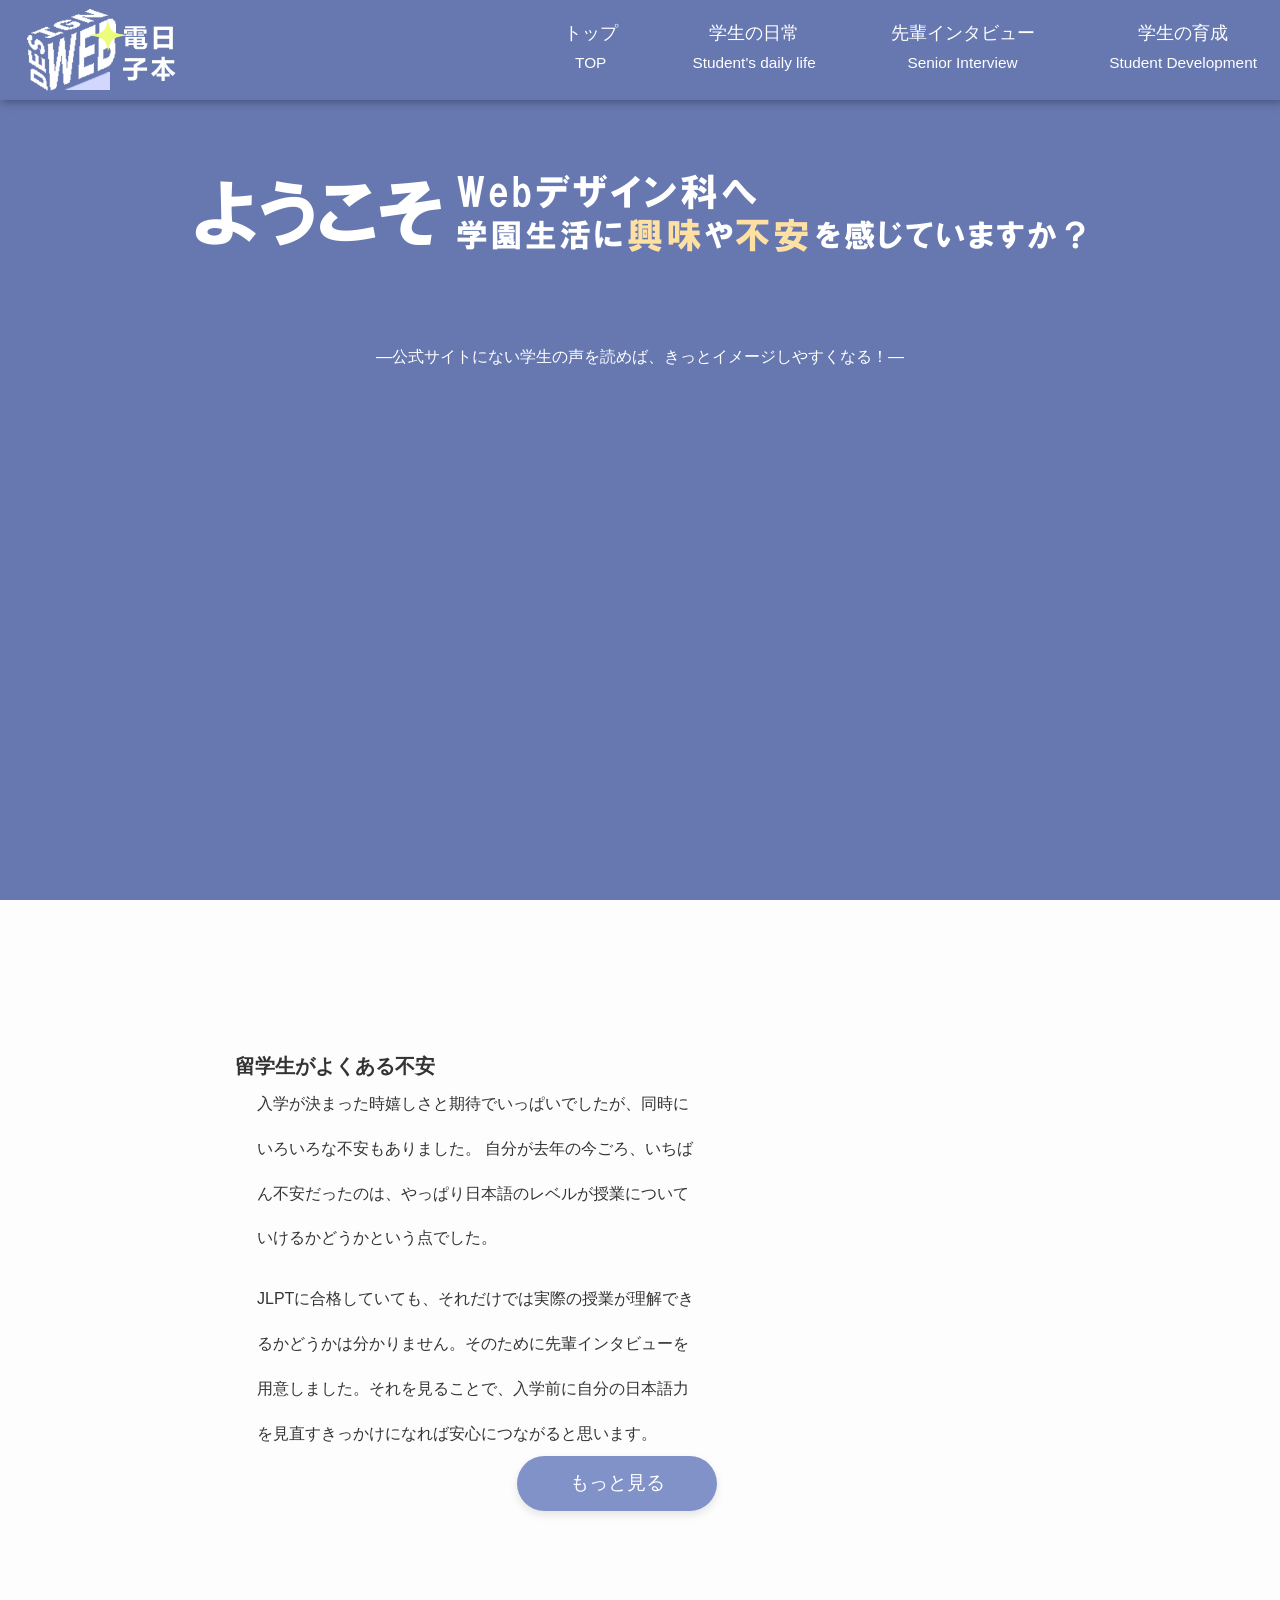
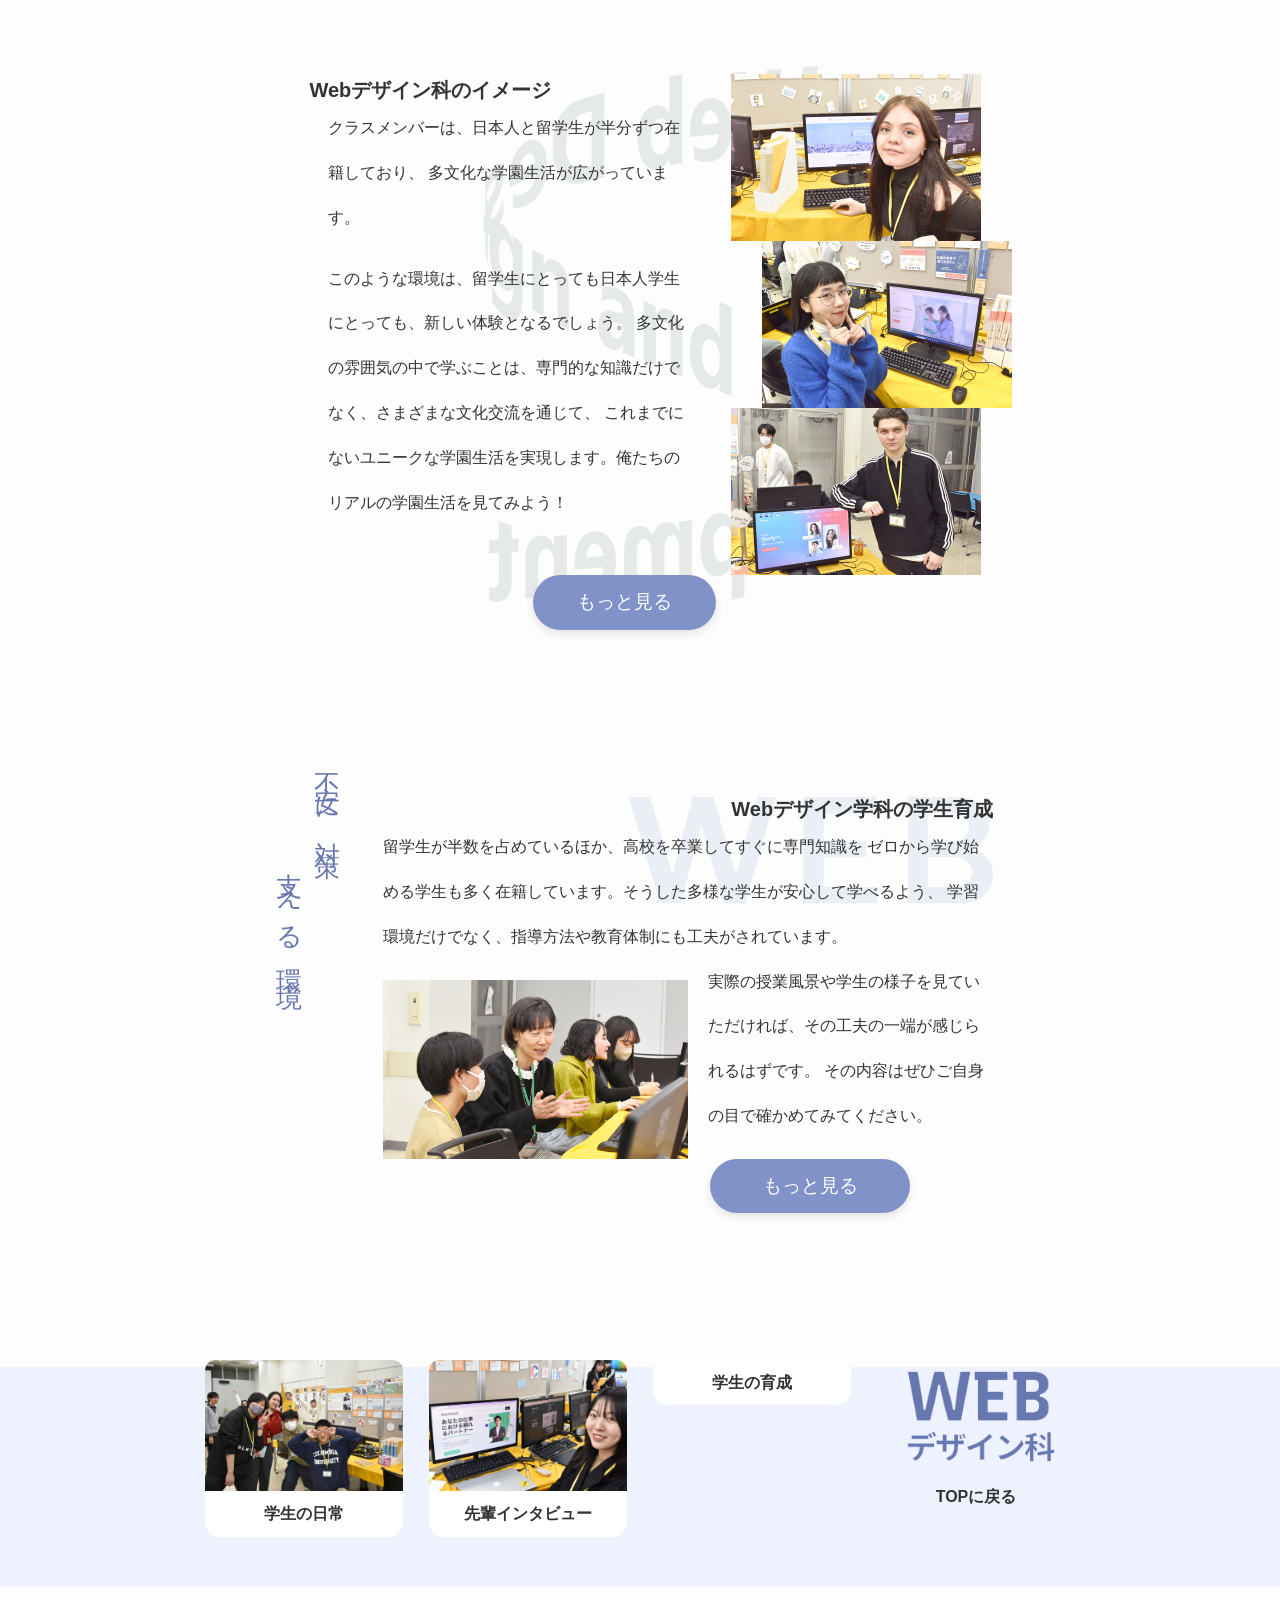
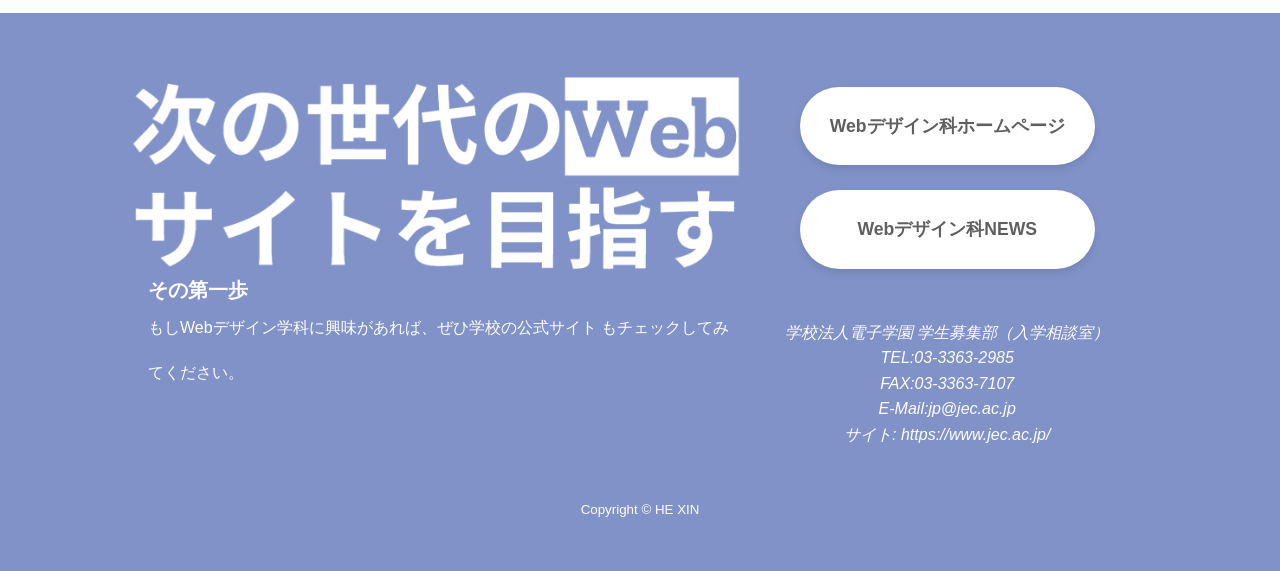
==== index.html @ 9deec6c5 "first commit" ====
<!DOCTYPE html>
<html lang="jp">

<head>
    <meta charset="UTF-8">
    <meta name="viewport" content="width=device-width, initial-scale=1.0">
    <title>TOP</title>
    <link rel="stylesheet" href="css/reset.css">
    <link rel="stylesheet" href="css/style.css">
    <script src="js/script.js" defer></script>
    <style>
        /* ================================================
                            top页PC端
        ================================================== */

        @media (min-width: 768px) {

            html {
                overflow-y: scroll;
                /* 始终显示垂直滚动条 */
            }

            /* ========================
                固定 header 区域 + 动画廊
            ========================= */
            header {
                position: fixed;
                /* 保持 header 原地不动 */
                top: 0;
                left: 0;
                width: 100%;
                height: 100vh;
                /* 占据整个视口高度 */
                background: #6678AF;
                z-index: 100;
                display: flex;
                flex-direction: column;
                align-items: center;
                justify-content: flex-start;
                transition: opacity 0.3s;
                /* 设置透明度过渡动画 */
                /* 硬件加速提示，让动画更顺畅· */
                will-change: opacity;
            }

            /* ========================
                主内容占位 + 滑入区域
            ========================= */
            /* 主体内容，用于被滚动上来覆盖 */
            main {
                margin-top: 100vh;
                /* 确保 main 不会被固定 header 挡住 */
                /* background: linear-gradient(to bottom, #add8e6, #f0f8ff); */
                padding: 0 7.5%;
                font-size: 2rem;
            }

            /* ========================
                ↓↓↓↓↓↓流动画廊↓↓↓↓↓↓
            ========================= */
            .gallery-container {
                display: flex;
                flex-direction: column;
                margin-top: 20px;
                width: 100%;
            }

            .row {
                flex: 1;
                overflow: hidden;
                position: relative;
                height: 120px;
                /* ✅ 如发现最后一行被裁剪，可手动加上 height */
                /* 若仍有问题也可给 .gallery-container 设置固定高度 */
            }

            .scroller {
                display: flex;
                height: 100%;
                width: fit-content;
                animation: scrollLeft 40s linear infinite;
            }

            .row:nth-child(even) .scroller {
                animation-name: scrollRight;
            }

            @keyframes scrollLeft {
                0% {
                    transform: translateX(0);
                }

                100% {
                    transform: translateX(-50%);
                }
            }

            @keyframes scrollRight {
                0% {
                    transform: translateX(-50%);
                }

                100% {
                    transform: translateX(0);
                }
            }

            .item {
                margin: 1px;
                height: calc(100% - 2px);
                position: relative;
                overflow: hidden;
            }

            .item img {
                width: 100%;
                height: 100%;
                object-fit: cover;
                filter: grayscale(100%);
                opacity: 1;
                transition: opacity 0.6s ease, transform 0.4s ease-in-out, filter 0.3s ease;
            }

            .item img.fading {
                opacity: 0;
            }

            .row:hover .scroller {
                animation-play-state: paused !important;
            }

            .item:hover img {
                transform: scale(1.1);
                filter: grayscale(0%);
                z-index: 1;
            }

            /* 由于浏览器在不断渲染画廊导致累积运行而出现视觉问题。用一下代码优化浏览器 */
            .scroller {
                will-change: transform;
            }


            /* ===== 放大预览层 ===== */
            .image-modal {
                position: fixed;
                top: 0;
                left: 0;
                width: 100%;
                height: 100%;
                background: rgba(0, 0, 0, 0.7);
                /* 灰色半透明遮罩 */
                display: flex;
                justify-content: center;
                align-items: center;
                z-index: 999;
            }

            .image-modal img {
                max-width: 90%;
                max-height: 90%;
                box-shadow: 0 0 20px #000;
                border-radius: 8px;
            }

            /* 关闭按钮 */
            .image-modal .close-btn {
                position: absolute;
                top: 30px;
                right: 40px;
                font-size: 30px;
                color: #fff;
                background: rgba(0, 0, 0, 0.5);
                border-radius: 50%;
                width: 40px;
                height: 40px;
                text-align: center;
                line-height: 40px;
                cursor: pointer;
                transition: background 0.3s;
            }

            .image-modal .close-btn:hover {
                background: rgba(255, 255, 255, 0.5);
                color: black;
            }

            /* 画廊初始隐藏 + 渐现 */
            .gallery-container {
                max-height: 60vh;
                /* 限制画廊最大高度为视口的60% */
                overflow: hidden;
                /* 避免撑爆 header */
                opacity: 0;
                transition: opacity 1s ease;
            }

            .gallery-container.visible {
                opacity: 1;
            }

            /* ========================
                ↑↑↑↑↑↑流动画廊↑↑↑↑↑↑
            ========================= */

            /* ========================
                    其他header
            ========================= */
            /* 初始隐藏 */
            header .nav {
                opacity: 0;
                transform: translateY(-20px);
                /* 上移一点，淡入更自然 */
                transition: opacity 1s ease, transform 1s ease;
            }

            /* 加上 visible 时淡入 */
            header .nav.visible {
                opacity: 1;
                transform: translateY(0);
            }

            header .nav .LOGO {
                display: flex;
                /* h1 变成弹性容器 */
                justify-content: center;
                /* 水平居中 */
                align-items: center;
                /* 垂直居中 */
                height: 100px;
                margin-left: 2%;
            }

            header .nav .LOGO img {
                width: 60%;
            }

            header ul {
                display: flex;
                /* 菜单横向排列 */
                margin-left: auto;
                /* 将 ul 推到右侧 */
                padding: 0;
                width: 60%;
            }

            header ul.visible {
                opacity: 1;
            }

            .had-message {
                text-align: center;
                opacity: 0;
                transition: opacity 1s ease;
                color: #fff;
            }

            .had-message.visible {
                opacity: 1;
            }

            h1 {
                position: relative;
                display: inline-block;
                overflow: hidden;
                width: fit-content;
                margin: 0 auto;
            }

            h1 img {
                display: block;
                max-width: 75%;
                height: auto;
                /* ✅ 添加这句很重要 */
                margin: 0 auto;
            }

            /* 遮罩动画效果 */
            h1::after {
                margin: 1% 0;
                content: '';
                position: absolute;
                top: 0;
                left: 0;
                height: 100%;
                width: 100%;
                background: #6678AF;
                ;
                /* 遮罩颜色应与背景相同 */
                transform: translateX(0%);
                transition: transform 1.5s cubic-bezier(1, 1, 1, 1);
                z-index: 2;
                pointer-events: none;
            }

            /* 动画触发类 */
            h1.reveal::after {
                transform: translateX(100%);
            }


            /* ========================
                    main1
            ========================= */
            /* 按钮 */
            .interview-link {
                font-size: clamp(16px, 1.5vw, 24px);
                position: relative;
                z-index: 10;
                display: inline-block;
                background: #8092C8;
                color: #fff;
                border-radius: 50px;
                text-align: center;
                max-width: 200px;
                width: 40%;
                margin: 0 0 0 60%;
                padding: 12px 24px;
                text-decoration: none;
                transition: all 0.3s ease;
                box-shadow: 0 4px 8px rgba(0, 0, 0, 0.1);
            }

            /* 悬浮时动画效果 */
            .interview-link:hover {
                background: #5c6db2;
                /* 深一点的蓝 */
                color: #ffffff;
                transform: scale(1.05);
                box-shadow: 0 6px 12px rgba(0, 0, 0, 0.2);
            }

            /* 可选：底部滑入式下划线 */
            .interview-link::after {
                content: "";
                position: absolute;
                left: 20%;
                right: 20%;
                bottom: 8px;
                height: 2px;
                background: #ffffff;
                transform: scaleX(0);
                transform-origin: left;
                transition: transform 0.3s ease;
            }

            .interview-link:hover::after {
                transform: scaleX(1);
            }


            /* top页第一段 */

            .main-s1 {
                padding-top: 150px;
                display: grid;
                grid-template-areas:
                    "txt img";
                grid-template-columns: 1.5fr 1fr;
                margin: auto;
                width: 80%;
            }

            .main-s1 .main-s1-d1 {
                grid-area: txt;
            }

            .main-s1 .main-s1-d2 {
                grid-area: img;
            }

            /* 右边图片 */
            .main-s1-d2 {
                position: relative;
                width: 100%;
                max-width: 400px;
                min-width: 350px;
                /* ✅ 你可以改成需要的宽度 */
                aspect-ratio: 4 / 3;
                /* ✅ 保持宽高比，或改成 height: 固定值 */
                padding-left: 5%;
            }

            .main-s1-d2 img {
                position: absolute;
                top: 0;
                left: 0;
                width: 100%;
                height: auto;
                opacity: 0;
                transform: translateY(30px);
                transition: all 1s ease-out;
            }

            /* ✅ 人物动画出现 */
            .fade-in-img.visible {
                opacity: 1;
                transform: translateY(0);
                transition-delay: 0.5s;
                /* 可以调大，比如 0.5s */
            }

            /* ✅ 文字图动画，稍有延迟 */
            .fade-in-txt.visible {
                opacity: 1;
                transform: translateY(0);

            }

            /* 左边文字 */
            .main-s1-d1 {
                max-width: 780px;
                min-width: 360px;
                margin: 0 auto;
                padding: 0 5% 0 10%;
            }


            /* ========================
                    main2
            ========================= */
            .main-s2 {
                padding: 0 15%;
                display: grid;
                grid-template-areas:
                    "txt img";
                grid-template-columns: 1.5fr 1fr;
                padding-top: 15%;
                /* no-repeat显示的图片不会重复，50% 360px设置位置， */
                background: url(../img/imags/top-main-bg3.png)no-repeat 50% 100%;
            }

            .main-s2 .main-s2-d1 {
                grid-area: txt;
            }

            .main-s2 .main-s2-d2 {
                grid-area: img;
            }

            /* 右边图片 */

            .main-s2-d2 {
                position: relative;
            }

            .main-s2-d2 img {
                min-width: 250px;
                width: 45%;
            }

            .card1 {
                margin-left: 5%;
            }

            .card2 {
                margin-left: 15%;
            }

            .card3 {
                margin-left: 5%;
            }

            .card {
                transition: transform 0.4s ease, box-shadow 0.4s ease;
                transform-style: preserve-3d;
                will-change: transform;
                cursor: pointer;
            }

            .card:hover {
                transform: rotateY(10deg) rotateX(5deg) scale(1.05);
                box-shadow: 0 20px 30px rgba(0, 0, 0, 0.3);
            }

            /* 左边文字 */
            .main-s2-d1 {
                max-width: 780px;
                min-width: 360px;
                margin: 0 auto;
                padding: 0 5% 0 15%;
            }

            /* ========================
                    main3
            ========================= */
            .main-s3 {
                padding-top: 15%;
                display: grid;
                grid-template-areas:
                    "txt div"
                    "a a";
                grid-template-columns: 0.1fr 1fr;
                width: 65%;
                margin: 0 auto;
                gap: 20px;
            }

            .main-s3 .main-s3-d2 {
                grid-area: div;
            }

            .main-s3 a {
                grid-area: a;
            }

            /* 左侧漂浮文字 */
            .main-s3 .main-s3-d1 {
                display: flex;
                /* 设置横向排列 */
                justify-content: space-between;
                /* 左右对齐 */
                grid-area: txt;
            }

            .main-s3 .main-s3-d1 p {
                writing-mode: vertical-rl;
                color: #6678AF;
                font-size: clamp(24px, 2vw, 36px);
                letter-spacing: 0.5em;
                margin: 0;
                /* 去掉默认外边距，避免被挤 */
                width: 1.5em;
            }

            .main-s3 .main-s3-d1 .p1 {
                margin-top: 60px;

            }

            .main-s3 .main-s3-d1 .p2 {
                margin-top: -40px;
            }


            /* 右侧图片+文字 */
            .main-s3-d2 {
                display: grid;
                grid-template-areas:
                    "h3 h3"
                    "p1 p1"
                    "img p2";
                grid-template-columns: 1fr 1fr;
                margin-right: 15%;
                background: url(img/imags/top-main-bg1.png)no-repeat 100% 0%;
                background-size: 60%;
                margin: 0 auto;
            }

            .main-s3-d2 h3 {
                grid-area: h3;
                text-align: right;
            }

            .main-s3-d2 .p1 {
                grid-area: p1;
            }

            .main-s3-d2 .p2 {
                grid-area: p2;
                margin-left: 20px;
            }

            .main-s3-d2 div {
                grid-area: img;
                max-width: 500px;
                width: 100%;
                height: 100%;
                /* min-height: 250px; */
                background-image: url(img/top/s3-1.JPG);
                background-size: cover;
                /* 关键：等比缩放填满容器 */
                background-position: center;
                /* 图片居中显示 */
                background-repeat: no-repeat;
                margin: 20px auto;
            }
        }

        /* ================================================
                             top页移动端
        ================================================== */

        @media (max-width: 768px) {

            /* 取消显示的元素 */
            #galleryContainer {
                display: none;
            }

            header p {
                display: none;
            }

            header h1,
            .gallery-container,
            .main-s3-d1 {
                display: none;
            }

            header {
                width: 100%;
                /* 占据整个视口高度 */
            }

            .main-s3-d2 div {
                background-image: url(img/top/s3-1.JPG);
                height: 250px;
                background-size: cover;
                /* 关键：等比缩放填满容器 */
                background-position: center;
                /* 图片居中显示 */
                background-repeat: no-repeat;
            }

            .main-s1-d2 {
                display: none;
            }

            /* 其他修改 */
            main {
                padding: 16px;
            }

            /* section 外框 */
            main section {
                border-radius: 20px;
                padding: 18px;
                margin-bottom: 28px;
                box-shadow: 0px 0px 9px #aeaeae;

            }

            /* 标题 */
            section h3 {
                font-size: 20px;
                font-weight: 600;
                margin-bottom: 14px;
                text-align: center;
                color: #222;
            }

            /* 段落文字 */
            section p {
                font-size: 15px;
                line-height: 1.8;
                margin-bottom: 12px;
                color: #444;
            }



            /* 图片组（竖排 + 圆角） */
            .main-s2-d2 {
                display: flex;
                gap: 12px;
                margin-top: 14px;
            }

            .main-s2-d2 img {
                width: 31%;
                border-radius: 10px;
            }


            /* main-s3 特殊部分 */
            .main-s3-d1 {
                text-align: center;
                margin-bottom: 14px;
            }

            .main-s3-d1 .p1 {
                font-size: 17px;
                font-weight: bold;
                margin-bottom: 6px;
            }

            .main-s3-d1 .p2 {
                font-size: 14px;
                color: #666;
            }

            .main-s3-d2 h3 {
                font-size: 18px;
                margin-bottom: 10px;
                color: #333;
            }

            .main-s3-d2 div {
                border-radius: 10px;
            }

            /* 按钮 */
            .interview-link {
                display: block;
                margin: 18px auto 0;
                padding: 12px 20px;
                text-align: center;
                font-size: 15px;
                background: #8092C8;
                color: #fff;
                font-weight: 500;
                border-radius: 8px;
                text-decoration: none;
                width: fit-content;
            }
        }
    </style>
</head>

<body>
    <header id="mainHeader">
        <div class="nav">
            <div class="LOGO"><a href="index.html"><img src="img/imags/LOGO.png" alt=""></a></div>
            <!-- 汉堡按钮 -->
            <div class="hamburger" id="hamburger">
                <span></span>
                <span></span>
                <span></span>
            </div>

            <ul id="navMenu">
                <li><a href="index.html">トップ<br><span>TOP</span></a></li>
                <li><a href="student-life/index.html">学生の日常<br><span>Student's daily life</span></a></li>
                <li><a href="student-interview/index.html">先輩インタビュー<br><span>Senior Interview</span></a></li>
                <li><a href="student-growth/index.html">学生の育成<br><span>Student Development</span></a></li>
            </ul>
        </div>
        <!-- 背景遮罩层 -->
        <div class="menu-overlay" id="menuOverlay"></div>

        <h1><img src="img/imags/h1-1.png" alt=""></h1>
        <p class="had-message">―公式サイトにない学生の声を読めば、きっとイメージしやすくなる！―</p>
        <div class="gallery-container" id="galleryContainer"></div>
    </header>
    <main>
        <section class="main-s1 fade-toggle">
            <div class="main-s1-d1">
                <h3>留学生がよくある不安</h3>
                <p class="hgt">入学が決まった時嬉しさと期待でいっぱいでしたが、同時にいろいろな不安もありました。
                    自分が去年の今ごろ、いちばん不安だったのは、やっぱり日本語のレベルが授業についていけるかどうかという点でした。
                </p>
                <p>JLPTに合格していても、それだけでは実際の授業が理解できるかどうかは分かりません。そのために先輩インタビューを用意しました。それを見ることで、入学前に自分の日本語力を見直すきっかけになれば安心につながると思います。
                </p>
            </div>
            <div class="main-s1-d2">
                <img class="fade-in-img" src="img/imags/img-renwu.png" alt="人物">
                <img class="fade-in-txt" src="img/imags/img-wenzi.png" alt="文字">
            </div>
            <a class="interview-link" href="student-interview/index.html">もっと見る</a>
        </section>

        <section class="main-s2 fade-toggle">
            <div class="main-s2-d1">
                <h3>Webデザイン科のイメージ</h3>
                <p class="hgt">クラスメンバーは、日本人と留学生が半分ずつ在籍しており、
                    多文化な学園生活が広がっています。
                </p>
                <p>このような環境は、留学生にとっても日本人学生にとっても、新しい体験となるでしょう。
                    多文化の雰囲気の中で学ぶことは、専門的な知識だけでなく、さまざまな文化交流を通じて、
                    これまでにないユニークな学園生活を実現します。俺たちのリアルの学園生活を見てみよう！
                </p>
            </div>
            <div class="main-s2-d2">
                <img class="card card1" src="img/top/s1-1.JPG" alt="">
                <img class="card card2" src="img/top/s1-2.JPG" alt="">
                <img class="card card3" src="img/top/s1-3.JPG" alt="">
            </div>
            <a class="interview-link" href="student-life/index.html">もっと見る</a>
        </section>

        <section class="main-s3 fade-toggle">
            <div class="main-s3-d1">
                <p class="p1">支える環境</p>
                <p class="p2">不安に対策</p>
            </div>
            <div class="main-s3-d2">
                <h3><span>Webデザイン学科の</span>学生育成</h3>
                <div></div>
                <p class="p1">
                    留学生が半数を占めているほか、高校を卒業してすぐに専門知識を
                    ゼロから学び始める学生も多く在籍しています。そうした多様な学生が安心して学べるよう、
                    学習環境だけでなく、指導方法や教育体制にも工夫がされています。
                </p>
                <p class="p2">
                    実際の授業風景や学生の様子を見ていただければ、その工夫の一端が感じられるはずです。
                    その内容はぜひご自身の目で確かめてみてください。
                </p>
            </div>
            <a class="interview-link" href="student-growth/index.html">もっと見る</a>
        </section>
    </main>

    <footer>
        <section class="footer-nav-box  fade-toggle">
            <div class="footer-nav">
                <a href="student-life/index.html" class="footer-box">
                    <img src="img/37.JPG" alt="">
                    <h4 class="nav-h4">学生の日常</h4>
                </a>
                <a href="student-interview/index.html" class="footer-box">
                    <img src="img/12.JPG" alt="">
                    <h4 class="nav-h4">先輩インタビュー</h4>
                </a>
                <a href="student-growth/index.html" class="footer-box">
                    <img src="img/38.JPG" alt="">
                    <h4 class="nav-h4">学生の育成</h4>
                </a>

                <a href="#" class="scroll-to-top">
                    <img class="web" src="img/imags/top-main-bg2.png" alt="">
                    <h4>TOPに戻る</h4>
                </a>
            </div>
        </section>

        <section class="footer-bot">
            <div class="footer-bot-d1">
                <img src="img/imags/top-footer-bg.png" alt="">
                <h3>その第一歩</h3>
                <p>もしWebデザイン学科に興味があれば、ぜひ学校の公式サイト
                    もチェックしてみてください。
                </p>
            </div>

            <div class="footer-bot-d2">
                <div class="btn">
                    <a href="https://www.jec.ac.jp/course/mobile/aw/">Webデザイン科ホームページ</a>
                    <br>
                    <a href="https://aw-hotpage.jec.ac.jp/">Webデザイン科NEWS</a>
                </div>
                <address>
                    学校法人電子学園 学生募集部（入学相談室）<br>
                    TEL:03-3363-2985<br>
                    FAX:03-3363-7107<br>
                    E-Mail:jp@jec.ac.jp<br>
                    サイト: <a href="https://www.jec.ac.jp/">https://www.jec.ac.jp/</a>
                </address>
            </div>

            <small>Copyright © HE XIN</small>
        </section>
    </footer>
    <script>
        // 创建媒体查询对象
        const mediaQuery = window.matchMedia("(min-width: 768px)");

        // =====================================================
        // 初始化与入口调用（页面加载、窗口缩放）
        // =====================================================
        let imageChangeIntervalId = null;

        function stopImageChangeInterval() {
            if (imageChangeIntervalId) {
                clearInterval(imageChangeIntervalId);
                imageChangeIntervalId = null;
            }
        }

        function initGallery() {
            stopImageChangeInterval();
            const shuffled = shuffle([...imageUrls]);
            preloadImages(shuffled).then(() => {
                createGallery(shuffled);
            }).catch(err => console.error("图片预加载失败:", err));
        }

        window.addEventListener('DOMContentLoaded', () => {
            initGallery();
            playH1Animation();
            setTimeout(fadeInGallery, 300);
        });

        let resizeTimeout;
        window.addEventListener('resize', () => {
            clearTimeout(resizeTimeout);
            resizeTimeout = setTimeout(() => {
                initGallery();
            }, 300);
        });


        // =====================================================
        // 标题与页面元素动画控制（h1动画、画廊淡入）
        // =====================================================
        function playH1Animation() {
            const h1 = document.querySelector('h1');
            h1.classList.remove('reveal');
            void h1.offsetWidth;  // 强制重绘
            h1.classList.add('reveal');
        }

        function fadeInGallery() {
            const gallery = document.getElementById('galleryContainer');
            const message = document.querySelector('.had-message');
            const navMenu = document.querySelector('header ul');
            const nav = document.querySelector('header .nav'); // 新增

            gallery.classList.add('visible');
            message.classList.add('visible');
            navMenu.classList.add('visible');
            nav.classList.add('visible'); // 新增：整个导航栏一起淡入
        }


        // 禁止页面初始滚动，延迟 1.2s 解锁
        document.body.style.overflow = 'hidden';
        setTimeout(() => {
            document.body.style.overflow = '';
        }, 1200);


        // =====================================================
        // 画廊数据与生成逻辑
        // =====================================================
        const container = document.getElementById('galleryContainer');
        const imageUrls = Array.from({ length: 36 }, (_, i) => `img/${i + 1}.jpg`);

        function shuffle(array) {
            for (let i = array.length - 1; i > 0; i--) {
                const j = Math.floor(Math.random() * (i + 1));
                [array[i], array[j]] = [array[j], array[i]];
            }
            return array;
        }

        function preloadImages(imageUrls) {
            return Promise.all(imageUrls.map(src => {
                return new Promise((resolve, reject) => {
                    const img = new Image();
                    img.onload = resolve;
                    img.onerror = reject;
                    img.src = src;
                });
            }));
        }

        // 动态生成图片画廊（滚动区域）
        function createGallery(preloadedImages = imageUrls) {
            container.innerHTML = "";
            const screenWidth = window.innerWidth;
            let cols =
                screenWidth <= 1280 ? 5 :
                    screenWidth <= 1440 ? 6 :
                        screenWidth <= 1680 ? 7 : 8;

            // 流动画廊行数
            const rows = 2;
            const animationDurations = [60, 60];

            for (let r = 0; r < rows; r++) {
                const row = document.createElement('div');
                row.className = 'row';

                const scroller = document.createElement('div');
                scroller.className = 'scroller';
                scroller.style.animationDuration = animationDurations[r] + 's';

                let rowImages = [];
                for (let i = 0; i < cols; i++) {
                    const imgIndex = (r * cols + i) % preloadedImages.length;
                    rowImages.push(preloadedImages[imgIndex]);
                }

                // 复制一组实现无缝滚动
                rowImages = rowImages.concat(rowImages);

                rowImages.forEach(src => {
                    const item = document.createElement('div');
                    item.className = 'item';
                    item.style.flex = `0 0 calc(100vw / ${cols})`;

                    const img = document.createElement('img');
                    img.src = src;
                    img.style.cursor = 'pointer';

                    img.addEventListener('click', () => {
                        showImageModal(img.src);
                    });

                    item.appendChild(img);
                    scroller.appendChild(item);
                });

                row.appendChild(scroller);
                container.appendChild(row);
            }
        }


        // =====================================================
        // 点击图片弹出大图（模态框查看图片）
        // =====================================================
        function showImageModal(imageUrl) {
            const modal = document.createElement('div');
            modal.className = 'image-modal';

            const img = document.createElement('img');
            img.src = imageUrl;

            const closeBtn = document.createElement('div');
            closeBtn.className = 'close-btn';
            closeBtn.innerHTML = '✕';

            function closeModal() {
                modal.remove();
            }

            closeBtn.addEventListener('click', closeModal);
            modal.addEventListener('click', e => {
                if (e.target === modal) closeModal();
            });

            modal.appendChild(img);
            modal.appendChild(closeBtn);
            document.body.appendChild(modal);
        }


        // =====================================================
        // main-1右侧人物动画
        // =====================================================
        const observer = new IntersectionObserver((entries) => {
            entries.forEach(entry => {
                if (entry.isIntersecting) {
                    entry.target.classList.add('visible');
                } else {
                    entry.target.classList.remove('visible');
                }
            });
        }, { threshold: 0.3 });

        const targets = document.querySelectorAll('.fade-in-img, .fade-in-txt');
        targets.forEach(target => observer.observe(target));


        // =====================================================
        // 滚动时 header 透明度渐变（越滚越淡）
        // =====================================================
        let ticking = false;

        window.addEventListener('scroll', () => {
            if (window.innerWidth > 768) { // 只在 PC 端监听
                if (!ticking) {
                    window.requestAnimationFrame(() => {
                        updateHeaderOpacity();
                        ticking = false;
                    });
                    ticking = true;
                }
            }
        });
        function updateHeaderOpacity() {
            const scrollY = window.scrollY;
            const windowHeight = window.innerHeight;
            const header = document.getElementById('mainHeader');

            let opacity = 1 - (scrollY / (windowHeight / 1.1));
            if (opacity < 0) opacity = 0;

            header.style.opacity = opacity;

            if (opacity === 0) {
                header.style.visibility = 'hidden';
                header.style.pointerEvents = 'none';
            } else {
                header.style.visibility = 'visible';
                header.style.pointerEvents = 'auto';
            }
        }
    </script>
</body>

</html>
---- css/style.css ----
/* ================================================
                    通用样式PC
================================================== */

h3 {
    font-size: clamp(20px, 1.5vw, 24px);
}

p {
    font-size: clamp(16px, 1.2vw, 20px);
    line-height: 2.8;
    color: #333;

}

/* 为所有带有hgt标签p设置下行距隔开距离 */
.hgt {
    margin-bottom: 1em;
}



/* ==============================================
                    PC端通用样式
=============================================== */
@media (min-width: 768px) {

    /* 为h3增加空行 */
    h3 {
        margin-left: -5%;

    }

    .fade-toggle {
        opacity: 0;
        transform: translateY(20px);
        transition: opacity 1s ease, transform 1s ease;
        will-change: opacity, transform;
    }

    .fade-toggle.visible {
        opacity: 1;
        transform: translateY(0);
    }


    /* =======================
            footer
    ========================= */
    footer {
        padding-top: 12%;
    }

    .footer-nav-box {
        background-color: #EEF2FF;
        margin-bottom: 2%;
        position: relative;
        height: 220px;
        width: 100%;
    }

    .footer-nav {
        display: flex;
        padding: 0 15%;
        position: absolute;
        bottom: 50px;
        text-align: center;
    }

    .footer-nav>a {
        width: 22%;
        margin: 0 auto;
    }

    .web {
        margin-top: -8%;
    }

    .footer-nav>a img {
        border-radius: 5% 5% 0 0;
    }

    .footer-nav>a .nav-h4 {
        background-color: #fff;
        padding: 10px 0;
        border-radius: 0 0 15px 15px;
    }

    .footer-bot {
        background-color: #8092C8;
    }



    .footer-box {
        cursor: pointer;
        /* 鼠标变成手型 */
        transition: transform 0.3s ease, box-shadow 0.3s ease;
        border-radius: 10px;
        overflow: hidden;
        text-align: center;
    }

    .footer-box:hover {
        transform: scale(1.05);
        box-shadow: 0 10px 20px rgba(0, 0, 0, 0.2);
    }



    /* 鼠标移上父元素 footer-box 时 h4 跟着变 */
    .footer-box:hover h4 {
        background-color: #6678AF;
        color: #fff;
        box-shadow: 0 4px 8px rgba(0, 0, 0, 0.2);
        transform: translateY(-3px);
    }


    .footer-box img {
        width: 100%;
        transition: transform 0.4s ease;
    }

    .footer-box:hover img {
        transform: scale(1.1);
    }


    /* footer-bot */
    .footer-bot {
        padding: 5% 10% 0 10%;
        display: grid;
        grid-template-areas:
            "r l"
            "txt txt";
        grid-template-columns: 1.5fr 1fr;
    }

    .footer-bot-d1 {
        grid-area: r;
    }

    .footer-bot-d2 {
        grid-area: l;
    }

    small {
        grid-area: txt;
    }

    /* 左侧 */
    .footer-bot-d1 h3,
    .footer-bot-d1 p {
        color: #fff;
        margin: 0 0 0 20px;
    }


    /* 右侧 */
    .footer-bot .btn {
        margin: 0 auto;
        display: flex;
        flex-direction: column;
        width: fit-content;
        /* 宽度根据内容自适应 */
        min-width: 280px;
        /* 设置最小宽度 */
        padding: 10px 20px;
        /* 整体内边距 */
        background-color: transparent;
        /* 去掉背景，按钮自身有背景 */
    }


    .footer-bot .btn a {
        position: relative;
        display: block;
        color: #5F5F5F;
        text-decoration: none;
        font-weight: bold;
        font-size: 1.1rem;
        padding: 25px 30px;
        /* 上下左右内边距，保持胶囊大小 */
        border-radius: 50px;
        /* 完全圆角，胶囊形 */
        background-color: #fff;
        box-shadow: 0 4px 8px rgba(0, 0, 0, 0.1);
        transition: background-color 0.3s ease, color 0.3s ease;
        text-align: center;
    }

    .footer-bot .btn a:hover {
        background-color: #6678AF;
        color: #fff;
    }

    .footer-bot .btn a:hover::after {
        transform: scaleX(1);
    }

    .footer-bot-d2 address {
        padding-top: 10%;
        color: #fff;
        text-align: center;
    }

    .footer-bot small {
        margin: 5% auto;
        color: #fff;
    }


    /* ========================
                nav
    ========================= */

    header .nav {
        display: flex;
        width: 100%;
        background-color: #6678AF;
        box-shadow: 2px 2px 8px #455175;
    }

    header .nav h1 {
        display: flex;
        /* h1 变成弹性容器 */
        justify-content: center;
        /* 水平居中 */
        align-items: center;
        /* 垂直居中 */
        height: 100px;
        margin-left: 2%;
    }

    header .nav h1 img {
        width: 60%;
    }

    header ul {
        display: flex;
        /* 菜单横向排列 */
        margin-left: auto;
        /* 将 ul 推到右侧 */
        padding: 0;
        width: 60%;
    }

    header ul li {
        color: #fff;
        text-align: center;
        margin: auto 3%;
        /* 将 li 推到右侧 */
        margin-left: auto;
    }


    header ul li a {
        position: relative;
        color: #fff;
        text-decoration: none;
        /* 去掉默认下划线 */
        display: inline-block;
        /* 方便伪元素定位 */
        padding-bottom: 5px;
        /* 给下划线留点空间 */
    }

    header ul li a span {
        font-size: clamp(12px, 1.2vw, 16px);
    }

    header ul li a {
        font-size: clamp(18px, 1.2vw, 24px);
    }

    /* 伪元素作为下划线 */
    header ul li a::after {
        content: "";
        position: absolute;
        left: 0;
        bottom: 0;
        height: 2px;
        /* 下划线厚度 */
        width: 100%;
        background-color: white;
        transform: scaleX(0);
        /* 初始无宽度 */
        transform-origin: left;
        transition: transform 0.3s ease;
    }

    /* 悬浮时动画展开 */
    header ul li a:hover::after {
        transform: scaleX(1);
    }
}


/* ================================================
                    移动端通用样式
================================================== */
@media (max-width: 768px) {

    /* =======================
            nav
    ========================= */
    main {
        background: #d7e0f9;
    }

    main section {
        border-radius: 20px;
        padding: 18px;
        margin-bottom: 28px;
        background: #fff;
    }

    /* 汉堡包按钮 */
    .nav {
        position: relative;
        background: #6678AF;
    }

    /* 隐藏原始菜单 */
    .nav ul {
        position: fixed;
        top: 0;
        right: -100%;
        width: 70%;
        height: 100%;
        background: #fff;
        flex-direction: column;
        align-items: flex-start;
        justify-content: flex-start;
        padding: 60px 20px;
        transition: right 0.3s ease;
        z-index: 1001;
        /* 比遮罩层高 */
    }

    /* 打开时 */
    .nav ul.open {
        right: 0;
    }

    /* 汉堡按钮样式 */
    .hamburger {
        width: 45px;
        height: 30px;
        display: flex;
        flex-direction: column;
        justify-content: space-between;
        cursor: pointer;
        z-index: 1000;
        /* 比菜单更高 */
    }

    .hamburger span {
        display: block;
        height: 3px;
        background: #ffffff;
        border-radius: 5px;
        transition: 0.3s;
    }

    #navMenu li {
        font-size: 20px;
        margin-bottom: 14px;
        margin-left: 30px;
        margin-top: 20px;
        color: #6678AF;
        font-weight: 500;
    }

    /* 打开时的汉堡按钮动画（X形状） */
    .hamburger.active span:nth-child(1) {
        transform: rotate(45deg) translate(5px, 5px);
    }

    .hamburger.active span:nth-child(2) {
        opacity: 0;
    }

    .hamburger.active span:nth-child(3) {
        transform: rotate(-45deg) translate(6px, -6px);
    }


    /* 遮罩层 */
    .menu-overlay {
        position: fixed;
        top: 0;
        left: 0;
        width: 100%;
        height: 100%;
        background: rgba(0, 0, 0, 0.5);
        opacity: 0;
        visibility: hidden;
        transition: opacity 0.3s ease;
        z-index: 1000;
        /* 在菜单下面、在内容上面 */
    }

    .menu-overlay.show {
        opacity: 1;
        visibility: visible;
    }


    /* 其他heder */
    header .nav {
        display: flex;
    }

    header .nav .LOGO {
        margin-right: auto;
        display: flex;
        /* h1 变成弹性容器 */
        justify-content: center;
        /* 水平居中 */
        align-items: center;
    }

    header .nav .LOGO img {
        width: 35%;
        margin: 5%;
    }

    header .nav .hamburger {
        margin: 5%;
    }

    header ul li a span {
        display: none;
    }

    /* =======================
            footer
    ========================= */
    .footer-box img,
    .scroll-to-top {
        display: none;
    }

    footer {
        padding: 10px;
        background-color: #8092C8;
        /* 防止子元素塌陷 */
        overflow: auto;
    }

    footer .footer-nav {
        display: flex;
        text-align: center;
        background: #bbcbfa;
        border-radius: 15px;
    }

    footer .footer-nav a {
        font-size: 12px;
        width: 25%;
        height: 50px;
        display: flex;
        /* h1 变成弹性容器 */
        justify-content: center;
        /* 水平居中 */
        align-items: center;
        border-left: 2px solid #8693bb;
    }

    footer .footer-nav a:first-child {
        border: none;
    }

    .scroll-to-top img {
        display: none;
    }

    .footer-bot-d1 img {
        width: 90%;
        margin: 5%;
    }

    .footer-bot-d1 h3,
    .footer-bot-d1 p,
    .footer-bot-d2 .btn {
        display: none;
    }

    .footer-bot-d2 address {
        color: #fff;
        font-size: 12px;
        margin-left: 7%;
    }

    small {
        display: block;
        /* 让 small 变成块级元素 */
        text-align: center;
        /* 文本居中 */
        margin: 5%;
    }
}
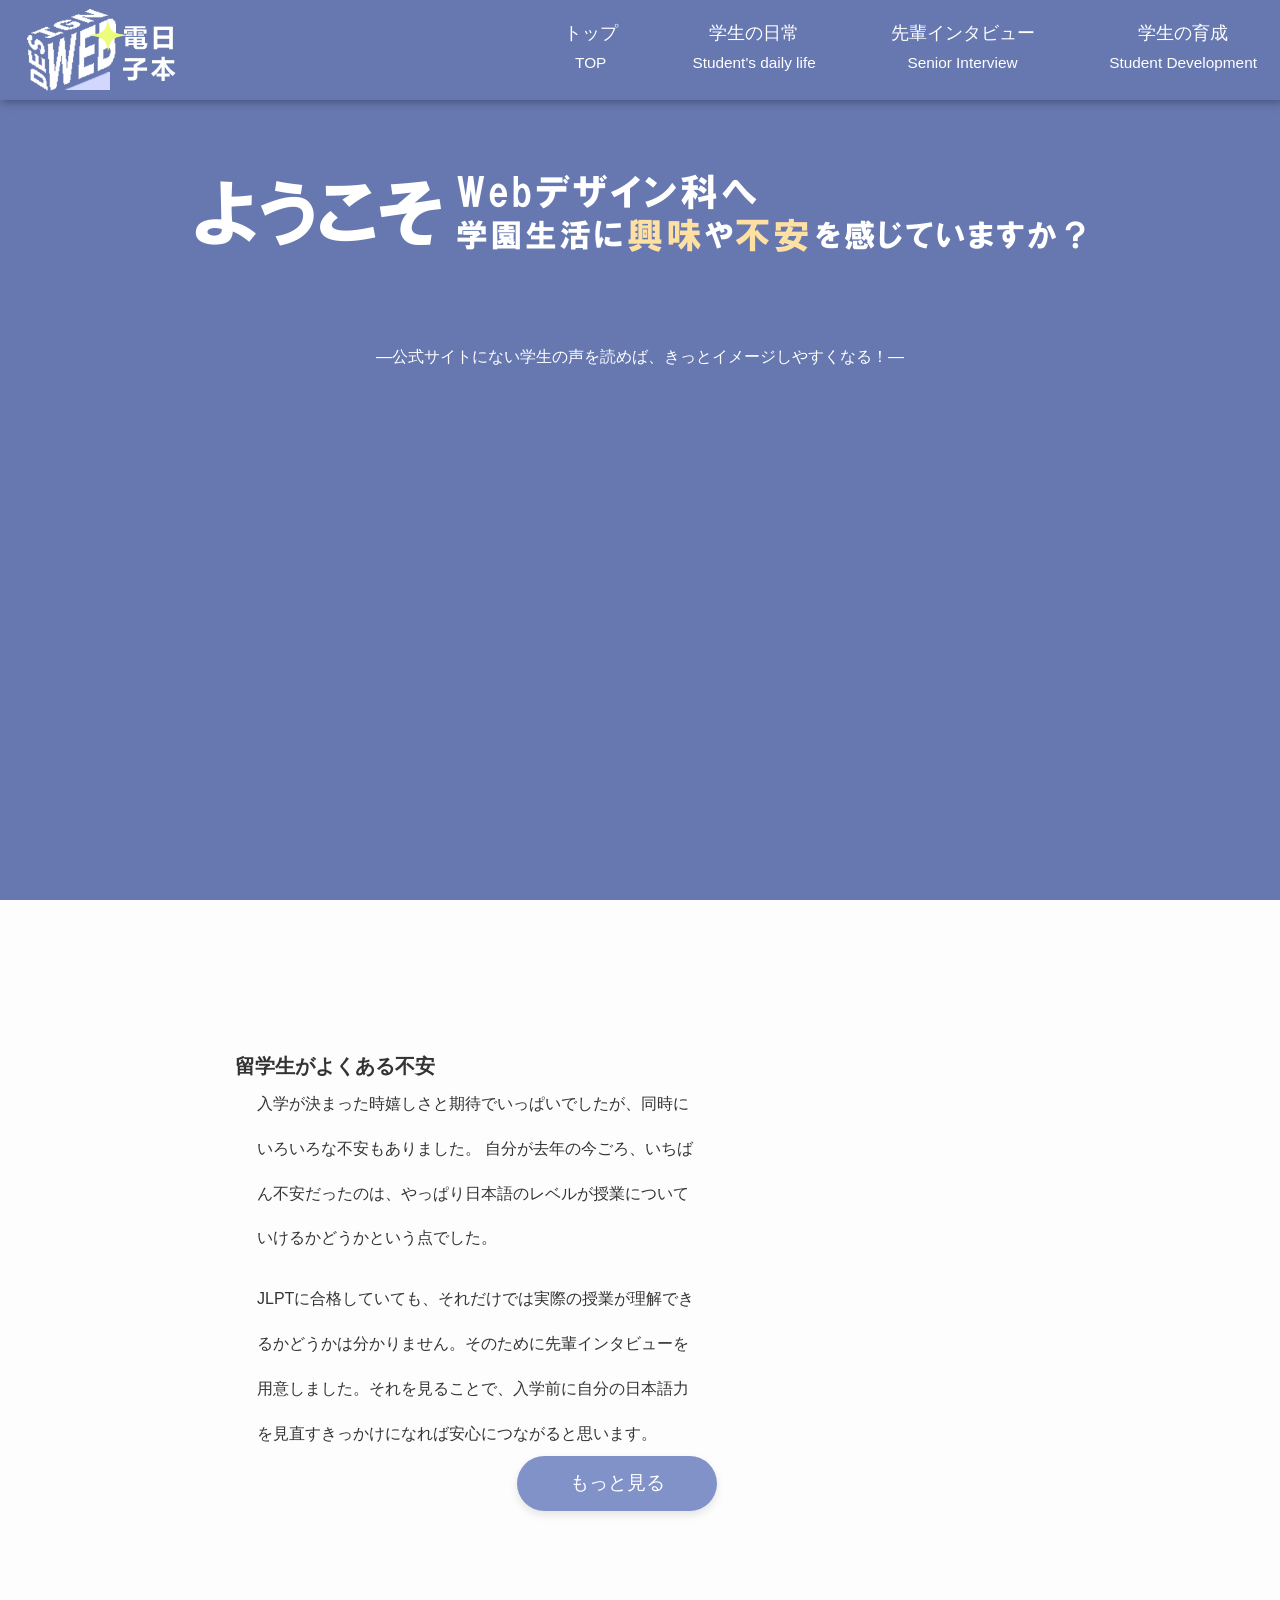
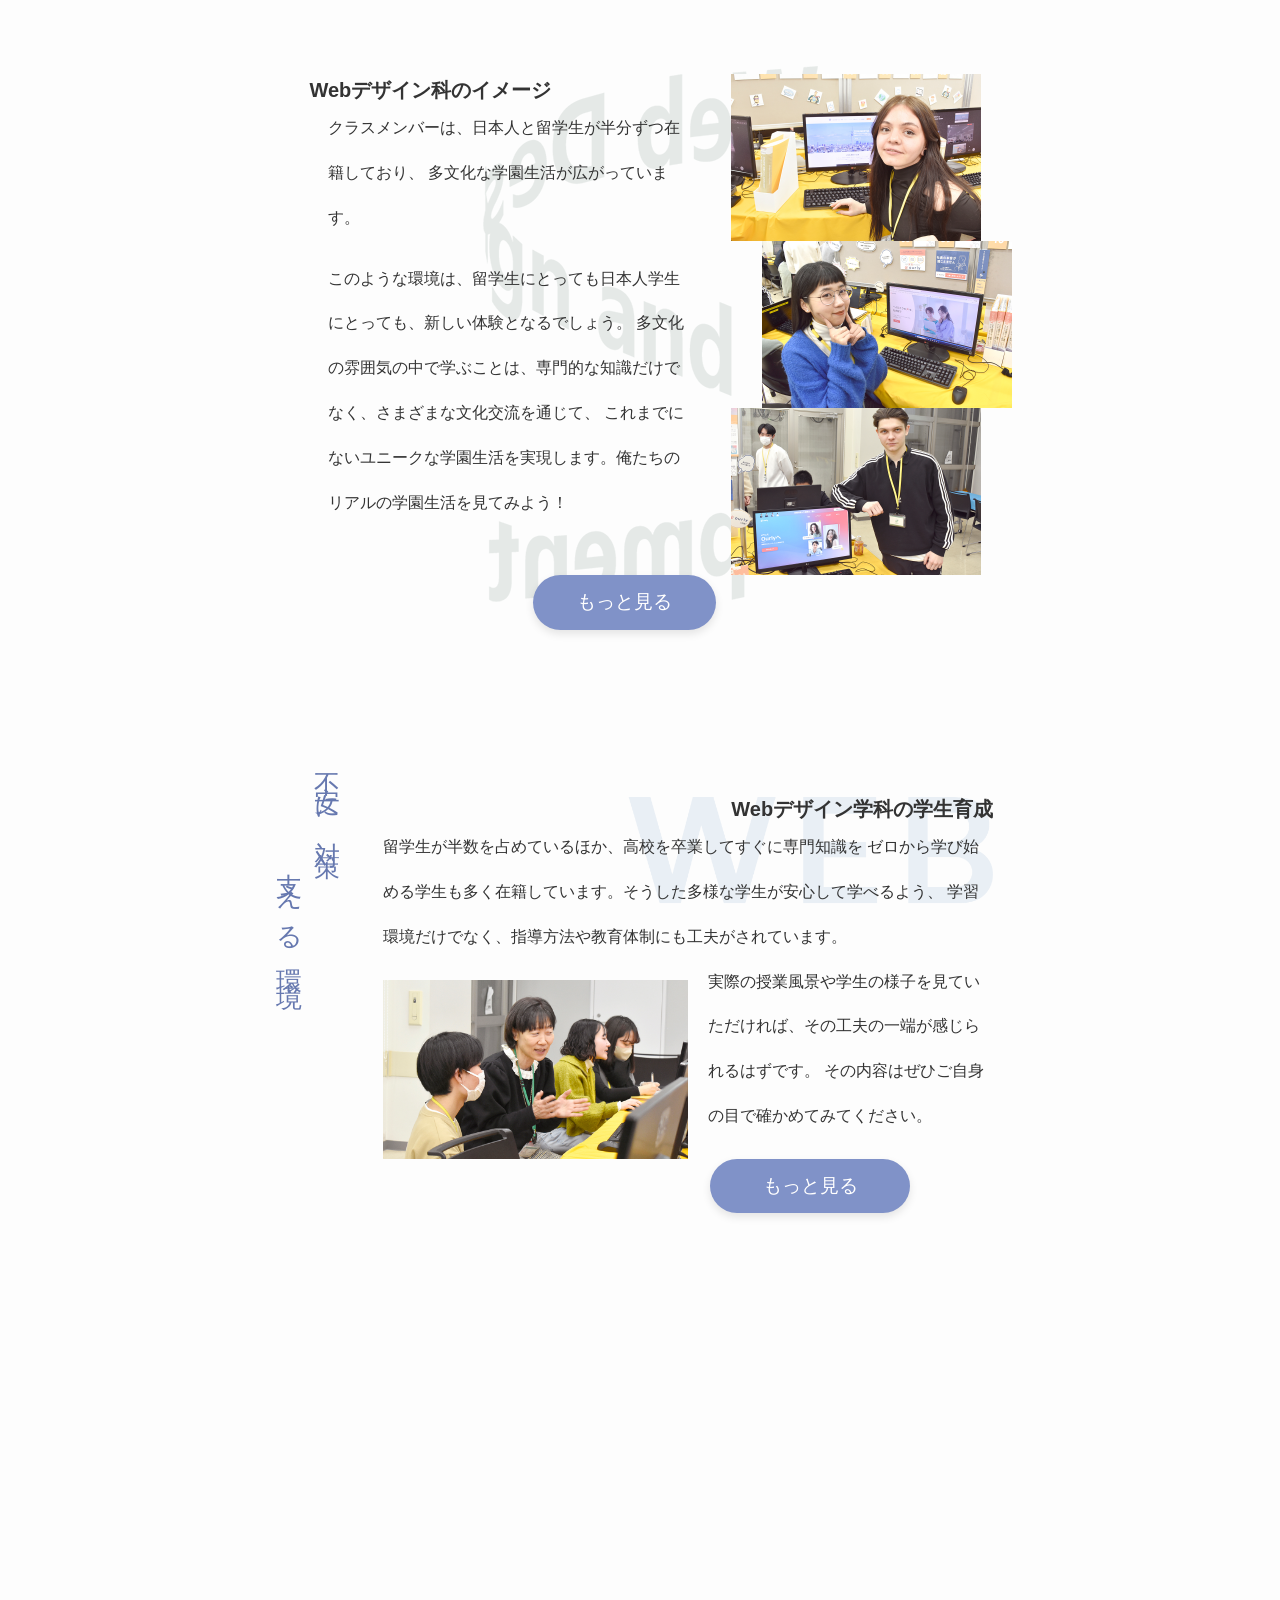
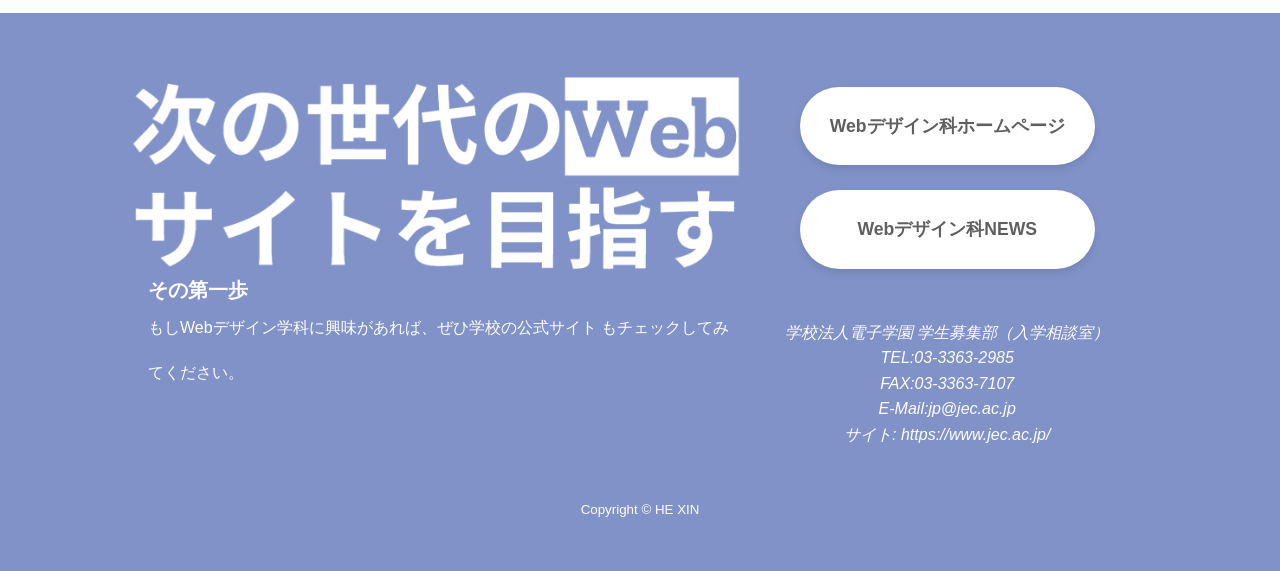
==== commit 3213b49f: "bug" ====
--- a/index.html
+++ b/index.html
@@ -5,6 +5,7 @@
     <meta charset="UTF-8">
     <meta name="viewport" content="width=device-width, initial-scale=1.0">
     <title>TOP</title>
+    <link rel="icon" type="image/png" href="/img/imags/icon.png">
     <link rel="stylesheet" href="css/reset.css">
     <link rel="stylesheet" href="css/style.css">
     <script src="js/script.js" defer></script>
@@ -914,7 +915,7 @@
         // 画廊数据与生成逻辑
         // =====================================================
         const container = document.getElementById('galleryContainer');
-        const imageUrls = Array.from({ length: 36 }, (_, i) => `img/${i + 1}.jpg`);
+        const imageUrls = Array.from({ length: 36 }, (_, i) => `img/${i + 1}.JPG`);
 
         function shuffle(array) {
             for (let i = array.length - 1; i > 0; i--) {
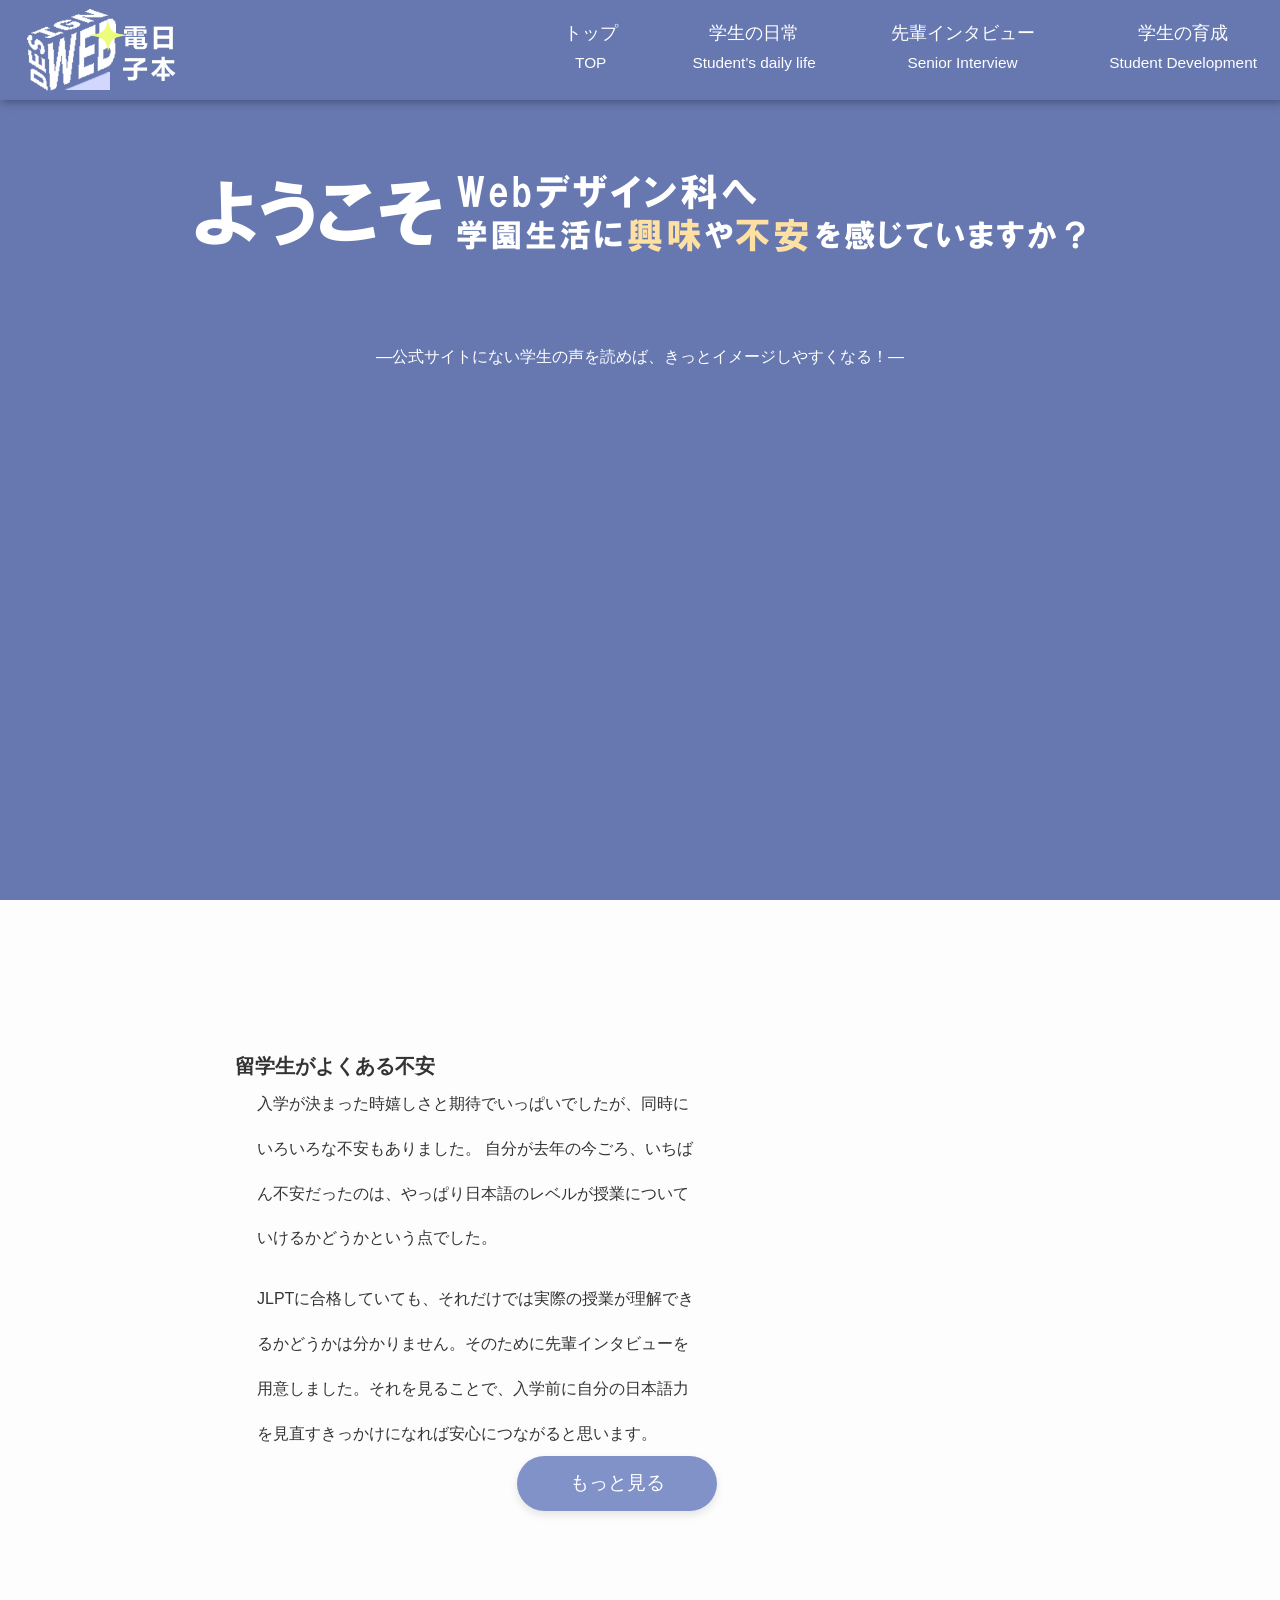
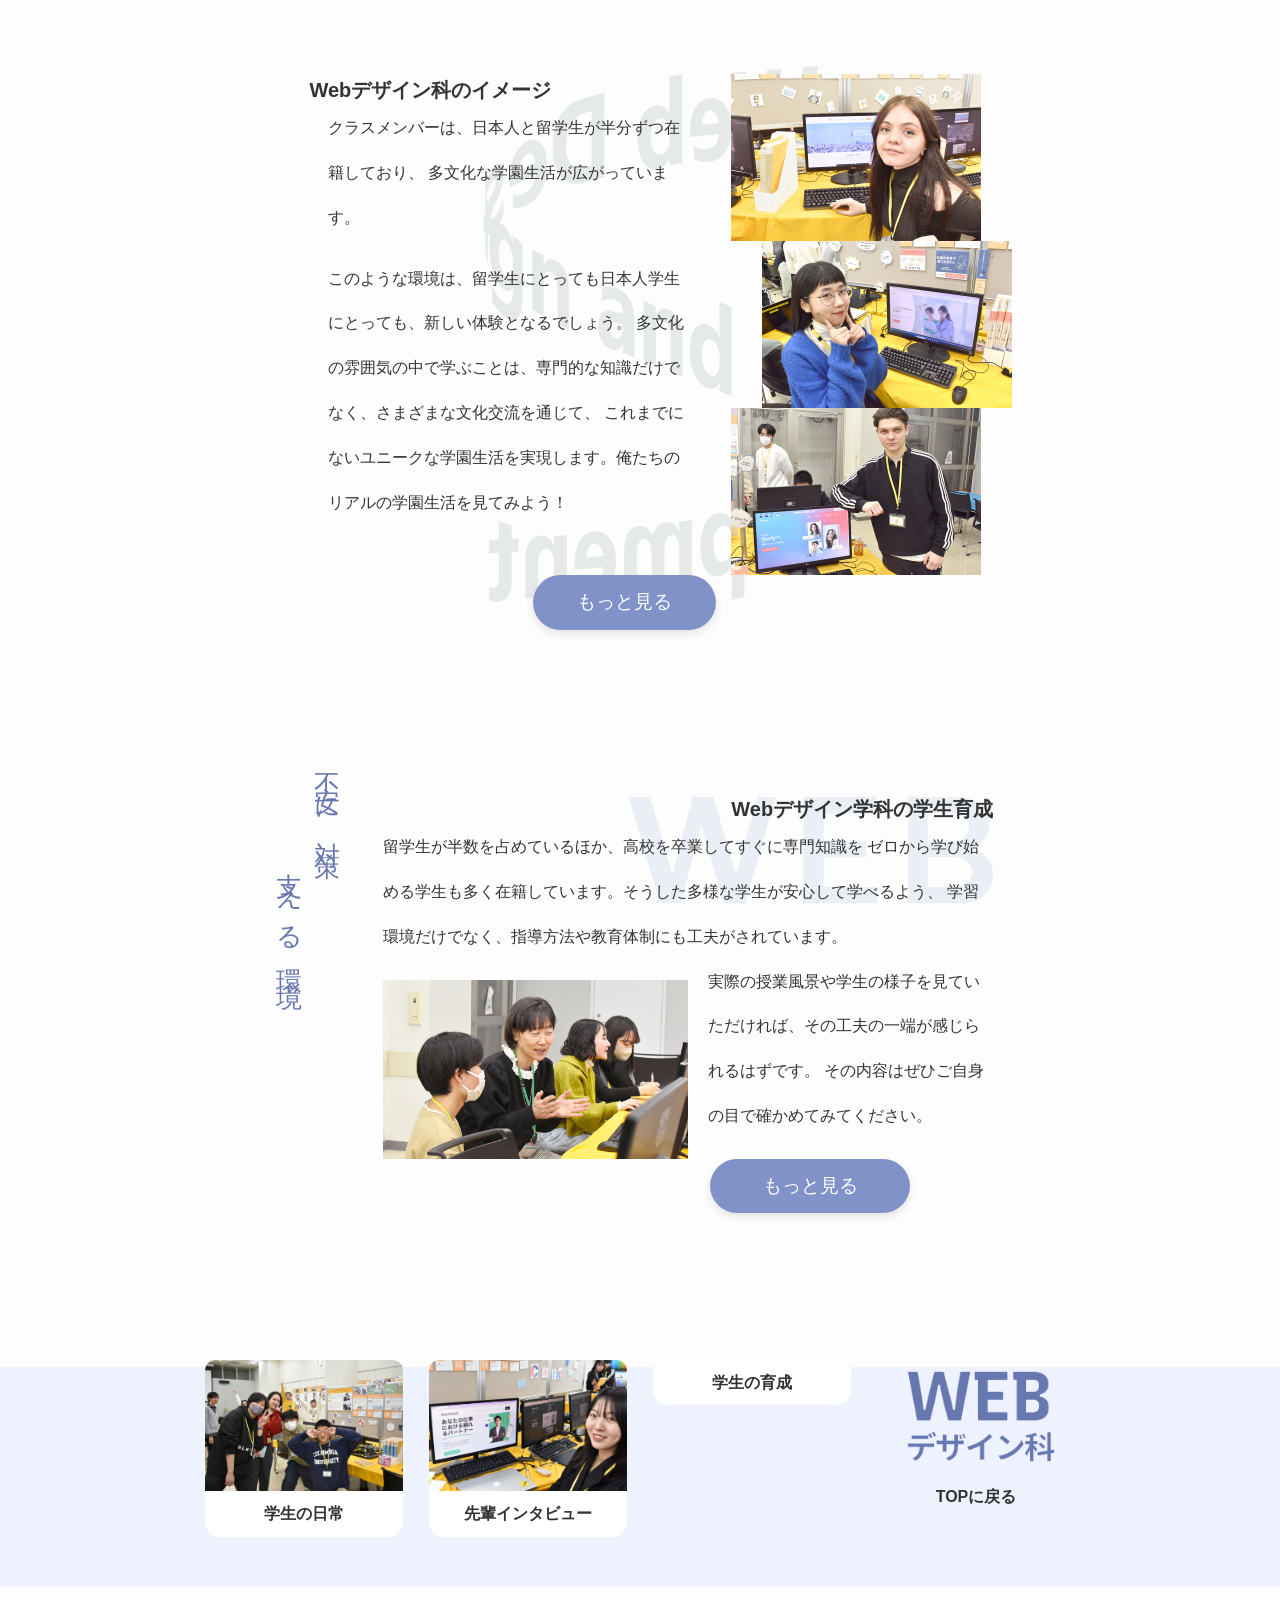
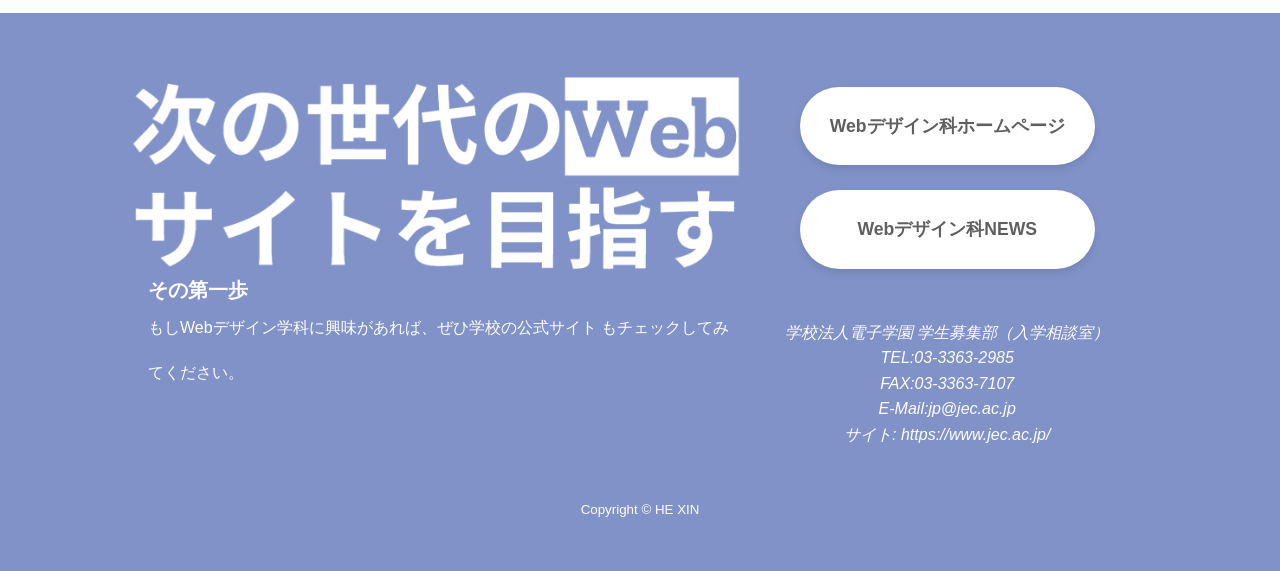
==== commit de06717a: "bug" ====
--- a/index.html
+++ b/index.html
@@ -5,7 +5,7 @@
     <meta charset="UTF-8">
     <meta name="viewport" content="width=device-width, initial-scale=1.0">
     <title>TOP</title>
-    <link rel="icon" type="image/png" href="/img/imags/icon.png">
+    <link rel="icon" type="image/png" href="/img/images/icon.png">
     <link rel="stylesheet" href="css/reset.css">
     <link rel="stylesheet" href="css/style.css">
     <script src="js/script.js" defer></script>
@@ -428,7 +428,7 @@
                 grid-template-columns: 1.5fr 1fr;
                 padding-top: 15%;
                 /* no-repeat显示的图片不会重复，50% 360px设置位置， */
-                background: url(../img/imags/top-main-bg3.png)no-repeat 50% 100%;
+                background: url(../img/images/top-main-bg3.png)no-repeat 50% 100%;
             }
 
             .main-s2 .main-s2-d1 {
@@ -543,7 +543,7 @@
                     "img p2";
                 grid-template-columns: 1fr 1fr;
                 margin-right: 15%;
-                background: url(img/imags/top-main-bg1.png)no-repeat 100% 0%;
+                background: url(img/images/top-main-bg1.png)no-repeat 100% 0%;
                 background-size: 60%;
                 margin: 0 auto;
             }
@@ -712,7 +712,7 @@
 <body>
     <header id="mainHeader">
         <div class="nav">
-            <div class="LOGO"><a href="index.html"><img src="img/imags/LOGO.png" alt=""></a></div>
+            <div class="LOGO"><a href="index.html"><img src="img/images/LOGO.png" alt=""></a></div>
             <!-- 汉堡按钮 -->
             <div class="hamburger" id="hamburger">
                 <span></span>
@@ -730,7 +730,7 @@
         <!-- 背景遮罩层 -->
         <div class="menu-overlay" id="menuOverlay"></div>
 
-        <h1><img src="img/imags/h1-1.png" alt=""></h1>
+        <h1><img src="img/images/h1-1.png" alt=""></h1>
         <p class="had-message">―公式サイトにない学生の声を読めば、きっとイメージしやすくなる！―</p>
         <div class="gallery-container" id="galleryContainer"></div>
     </header>
@@ -745,8 +745,8 @@
                 </p>
             </div>
             <div class="main-s1-d2">
-                <img class="fade-in-img" src="img/imags/img-renwu.png" alt="人物">
-                <img class="fade-in-txt" src="img/imags/img-wenzi.png" alt="文字">
+                <img class="fade-in-img" src="img/images/img-renwu.png" alt="人物">
+                <img class="fade-in-txt" src="img/images/img-wenzi.png" alt="文字">
             </div>
             <a class="interview-link" href="student-interview/index.html">もっと見る</a>
         </section>
@@ -809,7 +809,7 @@
                 </a>
 
                 <a href="#" class="scroll-to-top">
-                    <img class="web" src="img/imags/top-main-bg2.png" alt="">
+                    <img class="web" src="img/images/top-main-bg2.png" alt="">
                     <h4>TOPに戻る</h4>
                 </a>
             </div>
@@ -817,7 +817,7 @@
 
         <section class="footer-bot">
             <div class="footer-bot-d1">
-                <img src="img/imags/top-footer-bg.png" alt="">
+                <img src="img/images/top-footer-bg.png" alt="">
                 <h3>その第一歩</h3>
                 <p>もしWebデザイン学科に興味があれば、ぜひ学校の公式サイト
                     もチェックしてみてください。
@@ -861,9 +861,14 @@
         function initGallery() {
             stopImageChangeInterval();
             const shuffled = shuffle([...imageUrls]);
-            preloadImages(shuffled).then(() => {
-                createGallery(shuffled);
-            }).catch(err => console.error("图片预加载失败:", err));
+
+            preloadImages(shuffled)
+                .then(() => {
+                    createGallery(shuffled);
+                })
+                .catch((failedUrl) => {
+                    console.error("图片预加载失败（请检查路径/大小写）:", failedUrl);
+                });
         }
 
         window.addEventListener('DOMContentLoaded', () => {
@@ -915,7 +920,7 @@
         // 画廊数据与生成逻辑
         // =====================================================
         const container = document.getElementById('galleryContainer');
-        const imageUrls = Array.from({ length: 36 }, (_, i) => `img/${i + 1}.JPG`);
+        const imageUrls = Array.from({ length: 40 }, (_, i) => `img/${i + 1}.JPG`);
 
         function shuffle(array) {
             for (let i = array.length - 1; i > 0; i--) {
@@ -930,12 +935,15 @@
                 return new Promise((resolve, reject) => {
                     const img = new Image();
                     img.onload = resolve;
-                    img.onerror = reject;
+                    img.onerror = () => {
+                        // 打印出报错的完整绝对路径，方便比对
+                        console.error("无法加载图片，尝试路径为:", img.src);
+                        reject(src);
+                    };
                     img.src = src;
                 });
             }));
         }
-
         // 动态生成图片画廊（滚动区域）
         function createGallery(preloadedImages = imageUrls) {
             container.innerHTML = "";
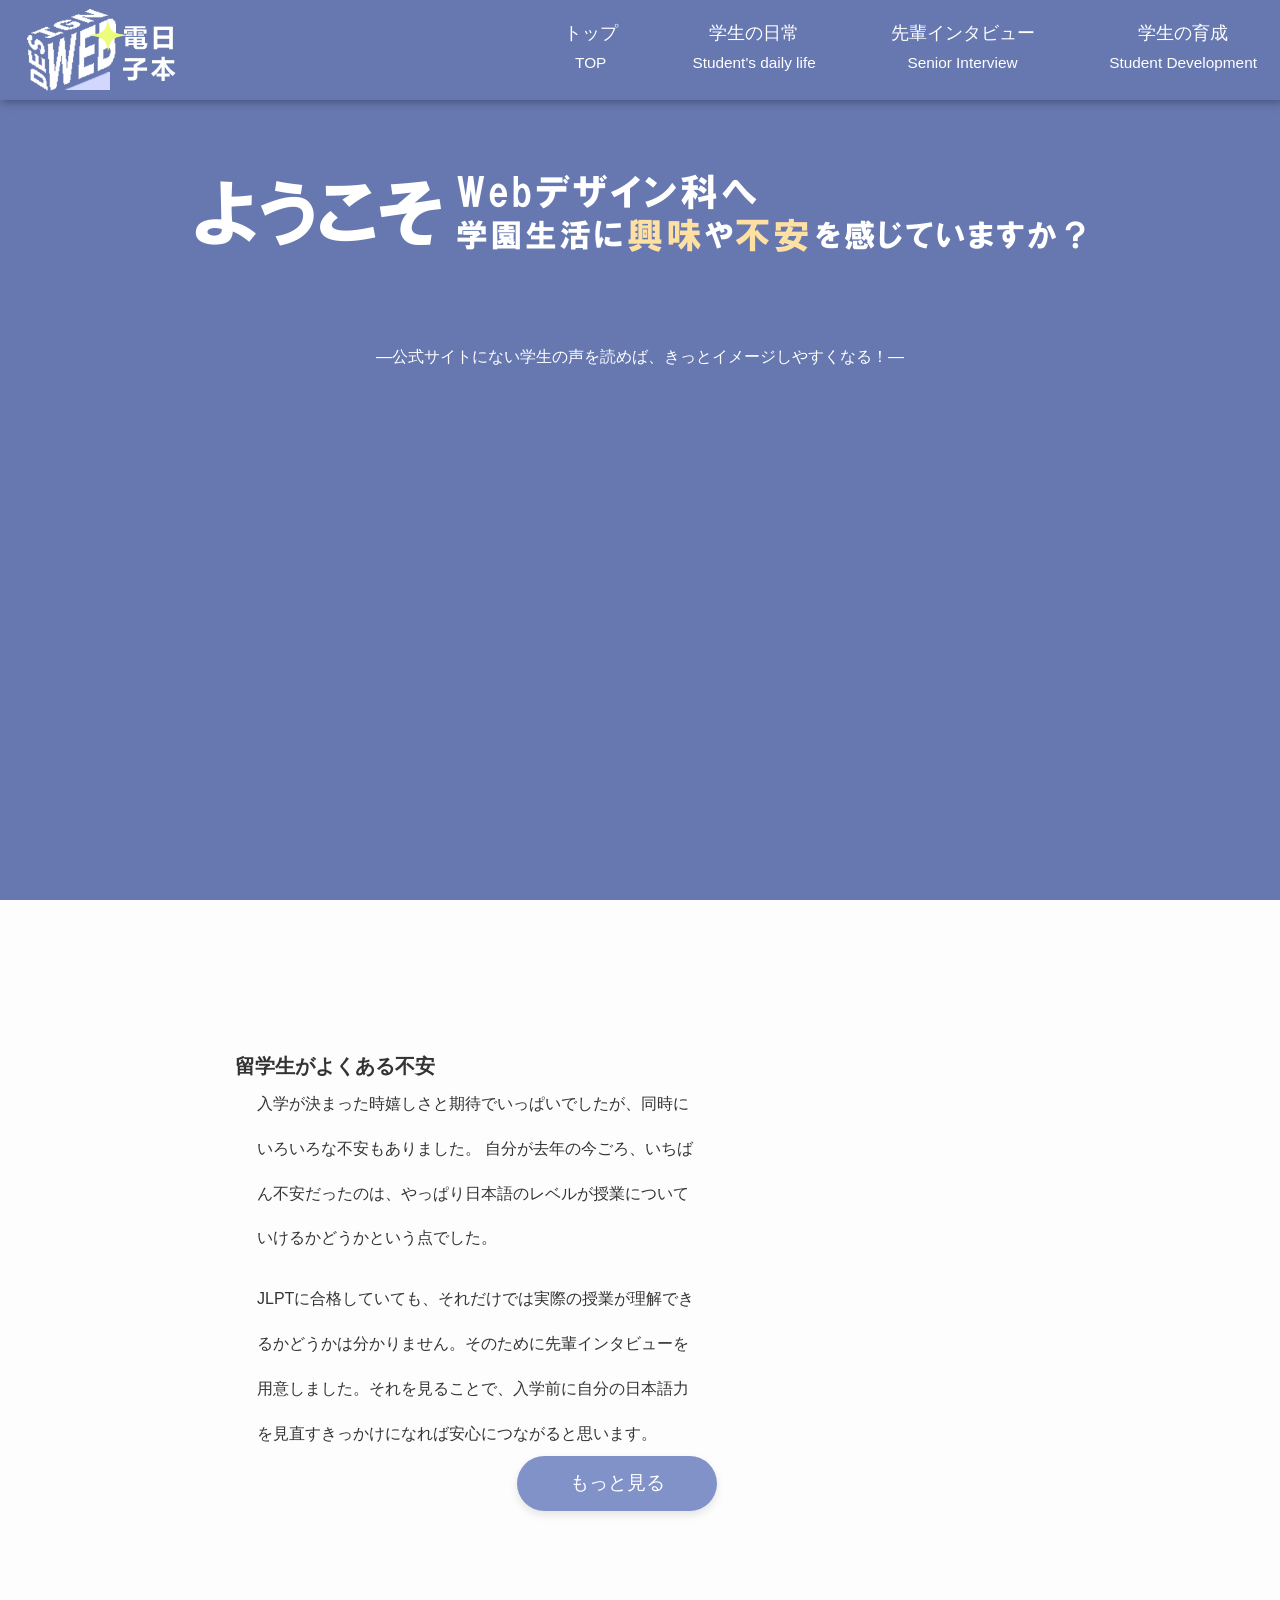
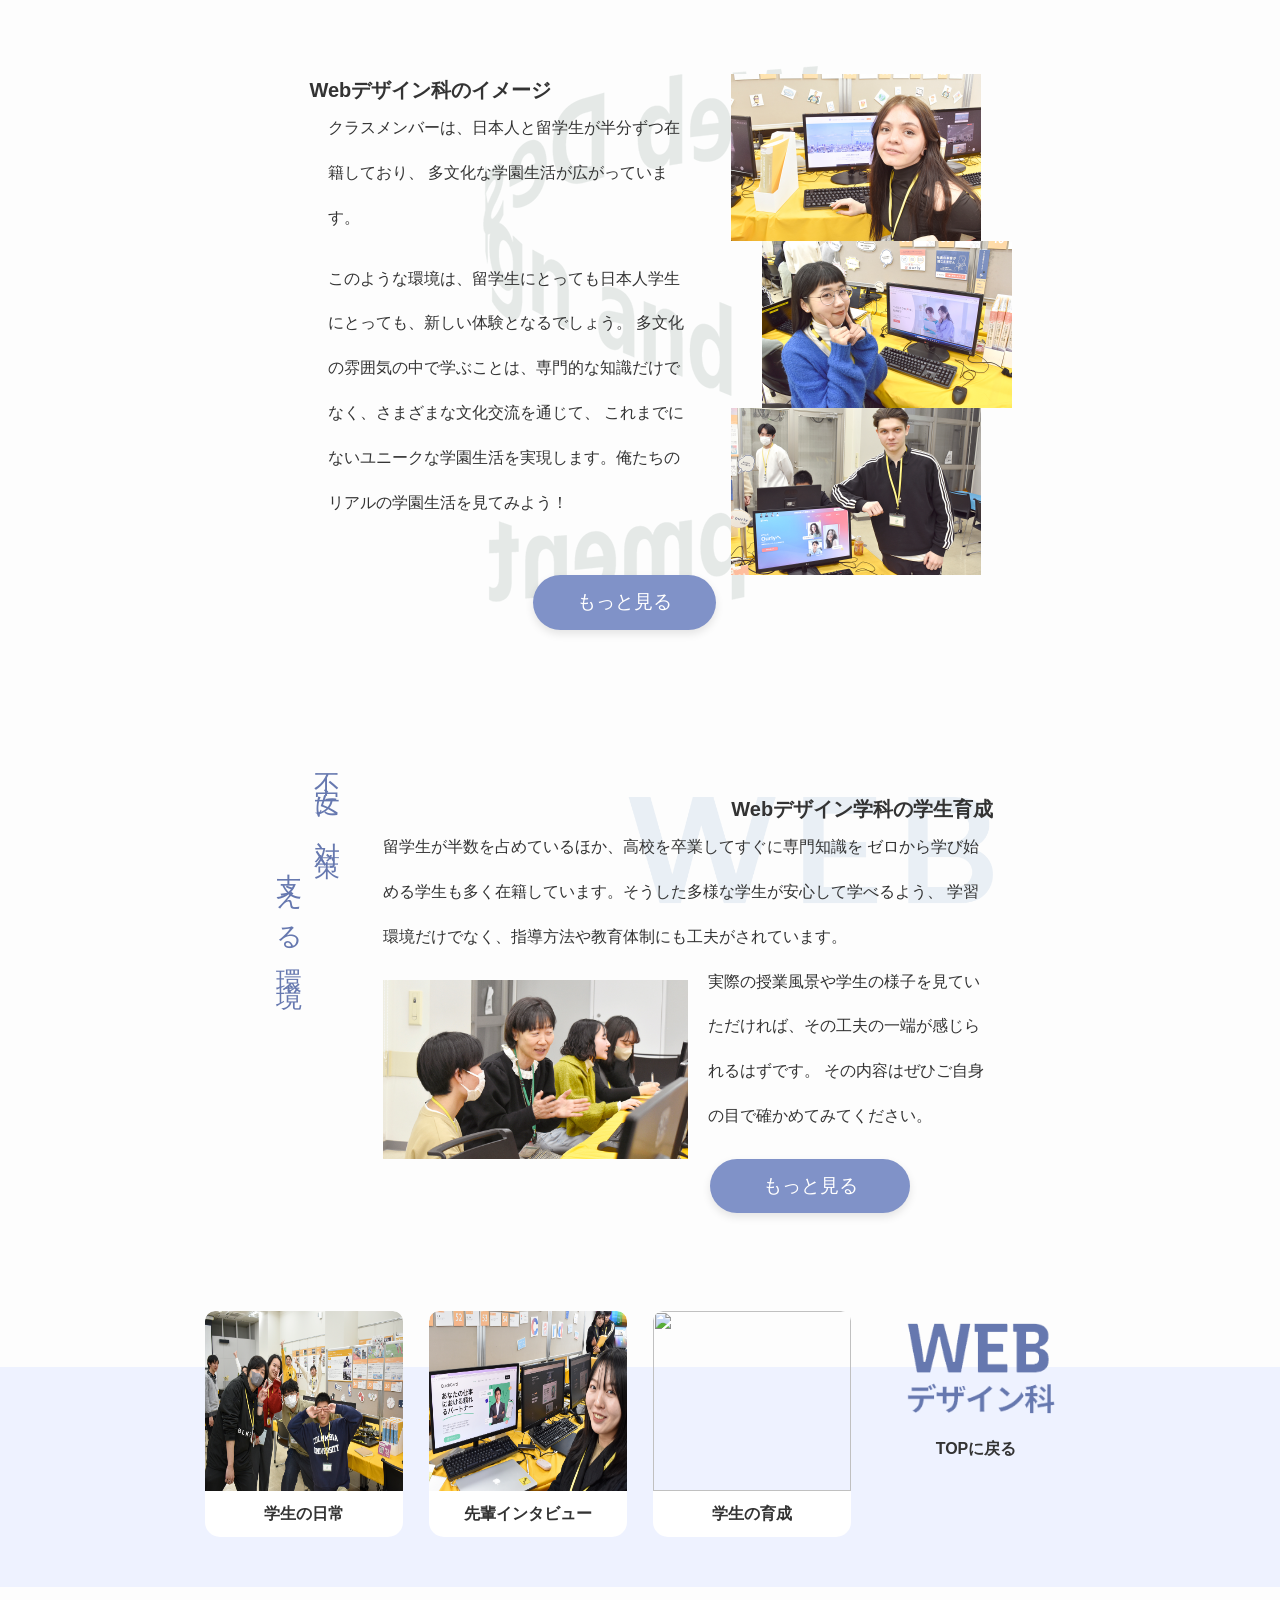
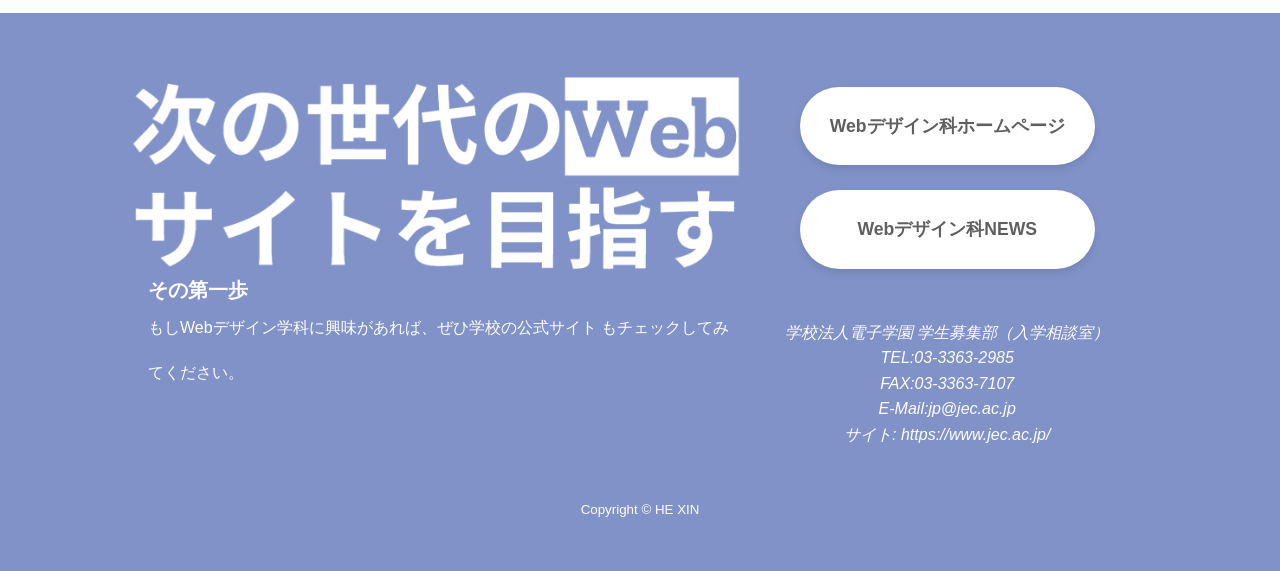
==== commit 223d63de: "bug" ====
--- a/css/style.css
+++ b/css/style.css
@@ -118,6 +118,7 @@
 
 
     .footer-box img {
+        height: 180px;
         width: 100%;
         transition: transform 0.4s ease;
     }
